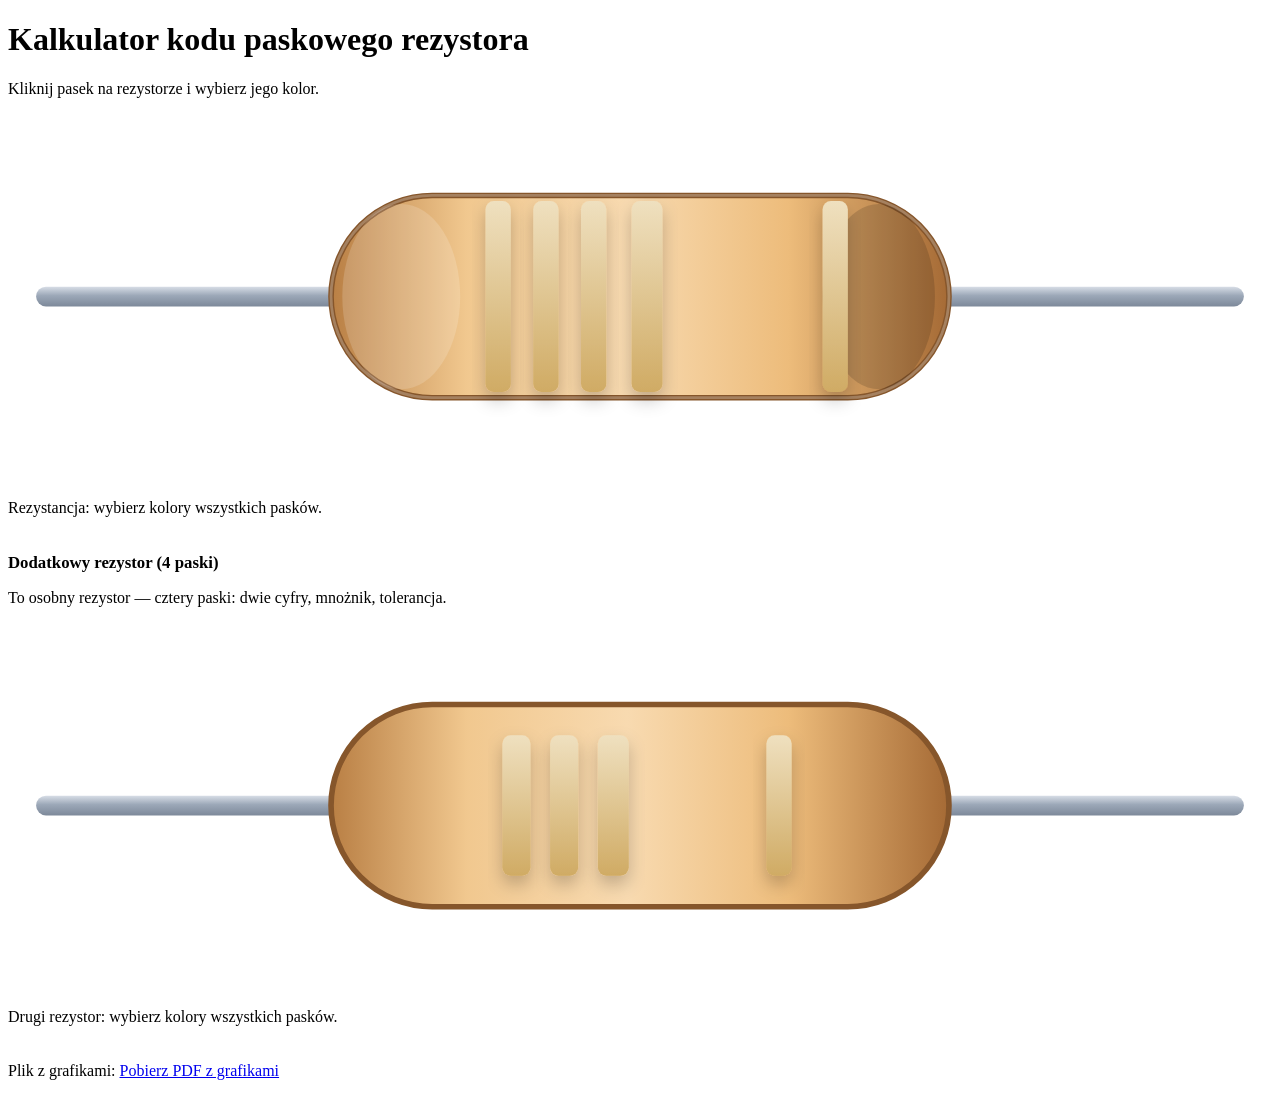
==== projekt1.html @ 906aba4d "Add files via upload" ====
<!DOCTYPE html>
<html lang="pl">
<head>
  <meta charset="UTF-8">
  <meta name="viewport" content="width=device-width, initial-scale=1.0">
  <title>Kalkulator kodu paskowego rezystora</title>
  <link rel="stylesheet" href="style.css">
  <script src="script.js" defer></script>
</head>
<body>
  <main class="card">
    <h1>Kalkulator kodu paskowego rezystora</h1>
    <p class="hint">Kliknij pasek na rezystorze i wybierz jego kolor.</p>

    <section class="illustration-wrap" aria-label="Ilustracja rezystora">
      <svg class="resistor-svg" viewBox="0 0 900 260" xmlns="http://www.w3.org/2000/svg" aria-label="Rezystor z pięcioma paskami">
        <defs>
          <linearGradient id="leadGrad" x1="0" y1="0" x2="0" y2="1">
            <stop offset="0%" stop-color="#d7dde6"/>
            <stop offset="45%" stop-color="#9ca8b8"/>
            <stop offset="100%" stop-color="#7d899a"/>
          </linearGradient>

          <linearGradient id="bodyGrad" x1="0" y1="0" x2="1" y2="0">
            <stop offset="0%" stop-color="#b97f44"/>
            <stop offset="22%" stop-color="#f1c88f"/>
            <stop offset="48%" stop-color="#f8dab0"/>
            <stop offset="74%" stop-color="#edbc7b"/>
            <stop offset="100%" stop-color="#a56a35"/>
          </linearGradient>

          <linearGradient id="bandEmpty" x1="0" y1="0" x2="0" y2="1">
            <stop offset="0%" stop-color="#efe0bf"/>
            <stop offset="100%" stop-color="#d0ab64"/>
          </linearGradient>

          <filter id="bandShadow" x="-50%" y="-50%" width="200%" height="200%">
            <feDropShadow dx="0" dy="6" stdDeviation="6" flood-color="#000" flood-opacity="0.22"/>
          </filter>
        </defs>

        <rect x="20" y="123" width="240" height="14" rx="7" fill="url(#leadGrad)"/>
        <rect x="640" y="123" width="240" height="14" rx="7" fill="url(#leadGrad)"/>

        <rect x="230" y="58" width="440" height="144" rx="72" fill="url(#bodyGrad)" stroke="#86562b" stroke-width="4"/>
        <ellipse cx="280" cy="130" rx="42" ry="66" fill="rgba(255,255,255,0.16)"/>
        <ellipse cx="620" cy="130" rx="40" ry="66" fill="rgba(0,0,0,0.14)"/>
        <rect x="230" y="58" width="440" height="144" rx="72" fill="none" stroke="rgba(255,255,255,0.25)" stroke-width="2"/>

        <rect id="stripe1" class="band" x="340" y="62" width="18" height="136" rx="6" fill="url(#bandEmpty)" filter="url(#bandShadow)" role="button" tabindex="0"/>
        <rect id="stripe2" class="band" x="374" y="62" width="18" height="136" rx="6" fill="url(#bandEmpty)" filter="url(#bandShadow)" role="button" tabindex="0"/>
        <rect id="stripe3" class="band" x="408" y="62" width="18" height="136" rx="6" fill="url(#bandEmpty)" filter="url(#bandShadow)" role="button" tabindex="0"/>
        <rect id="stripe4" class="band" x="444" y="62" width="22" height="136" rx="6" fill="url(#bandEmpty)" filter="url(#bandShadow)" role="button" tabindex="0"/>
        <rect id="stripe5" class="band tolerance" x="580" y="62" width="18" height="136" rx="6" fill="url(#bandEmpty)" filter="url(#bandShadow)" role="button" tabindex="0"/>
      </svg>

      <div id="palette" class="palette" hidden>
        <p id="paletteTitle" class="palette-title"></p>
        <div id="paletteOptions" class="palette-options"></div>
        <button id="closePalette" class="close-palette" type="button">Zamknij</button>
      </div>
      <!-- second palette for the 4-band resistor -->
      <div id="palette2" class="palette" hidden style="margin-top:8px">
        <p id="paletteTitle2" class="palette-title"></p>
        <div id="paletteOptions2" class="palette-options"></div>
        <button id="closePalette2" class="close-palette" type="button">Zamknij</button>
      </div>
    </section>

    <p id="result" class="result">Rezystancja: wybierz kolory wszystkich pasków.</p>

    <hr style="margin:18px 0;border:none;border-top:1px solid var(--border)"/>

    <h2 style="margin:8px 0 6px;font-size:1.05rem;">Dodatkowy rezystor (4 paski)</h2>
    <p class="hint">To osobny rezystor — cztery paski: dwie cyfry, mnożnik, tolerancja.</p>

    <section class="illustration-wrap" aria-label="Drugi rezystor 4-paskowy">
      <svg class="resistor-svg" viewBox="0 0 900 260" xmlns="http://www.w3.org/2000/svg" aria-label="Drugi rezystor 4-paskowy">
        <!-- Reuse gradients and filter from defs above -->
        <rect x="20" y="123" width="240" height="14" rx="7" fill="url(#leadGrad)"/>
        <rect x="640" y="123" width="240" height="14" rx="7" fill="url(#leadGrad)"/>

        <rect x="230" y="58" width="440" height="144" rx="72" fill="url(#bodyGrad)" stroke="#86562b" stroke-width="4"/>
        <rect x="300" y="88" width="300" height="84" rx="42" fill="none"/>

        <rect id="stripe6" class="band" x="352" y="80" width="20" height="100" rx="6" fill="url(#bandEmpty)" filter="url(#bandShadow)" role="button" tabindex="0"/>
        <rect id="stripe7" class="band" x="386" y="80" width="20" height="100" rx="6" fill="url(#bandEmpty)" filter="url(#bandShadow)" role="button" tabindex="0"/>
        <rect id="stripe8" class="band" x="420" y="80" width="22" height="100" rx="6" fill="url(#bandEmpty)" filter="url(#bandShadow)" role="button" tabindex="0"/>
        <rect id="stripe9" class="band tolerance" x="540" y="80" width="18" height="100" rx="6" fill="url(#bandEmpty)" filter="url(#bandShadow)" role="button" tabindex="0"/>
      </svg>
    </section>

    <p id="result2" class="result">Drugi rezystor: wybierz kolory wszystkich pasków.</p>

    <hr style="margin:18px 0;border:none;border-top:1px solid var(--border)"/>

    <p class="hint">Plik z grafikami: <a href="f6987c8a873d99985bef859fba1c96010c6c45c4.pdf" download>Pobierz PDF z grafikami</a></p>
  </main>
</body>
</html>
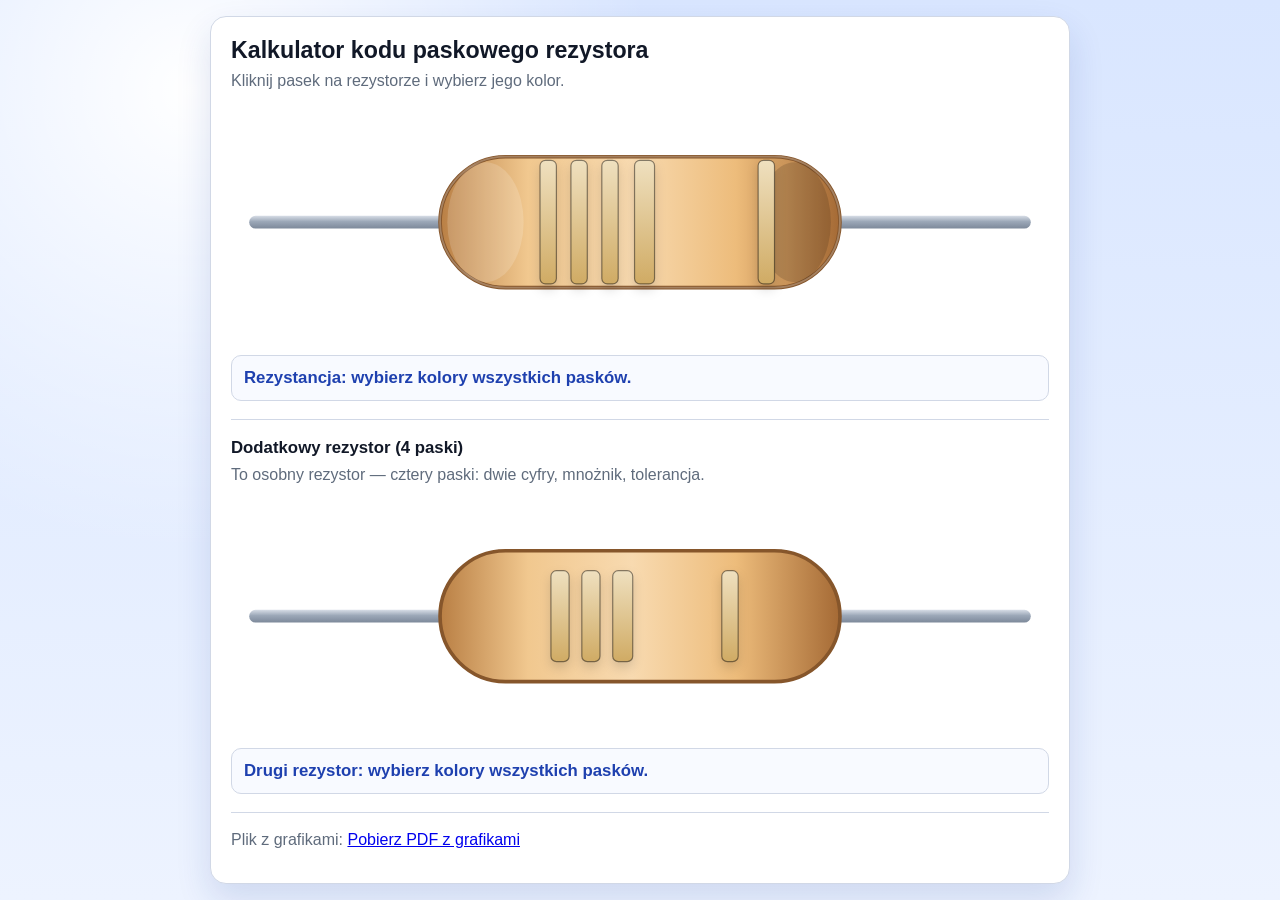
==== commit 8a5c0afd: "Update stylesheet and script references in HTML" ====
--- a/projekt1.html
+++ b/projekt1.html
@@ -4,8 +4,8 @@
   <meta charset="UTF-8">
   <meta name="viewport" content="width=device-width, initial-scale=1.0">
   <title>Kalkulator kodu paskowego rezystora</title>
-  <link rel="stylesheet" href="style.css">
-  <script src="script.js" defer></script>
+  <link rel="stylesheet" href="style1.css">
+  <script src="script1.js" defer></script>
 </head>
 <body>
   <main class="card">
--- a/style1.css
+++ b/style1.css
@@ -0,0 +1,138 @@
+:root {
+  --bg: #edf3ff;
+  --card: #ffffff;
+  --text: #111827;
+  --muted: #5f6b7c;
+  --border: #d1d8e6;
+  --accent: #1e40af;
+}
+
+* {
+  box-sizing: border-box;
+}
+
+body {
+  margin: 0;
+  min-height: 100vh;
+  display: grid;
+  place-items: center;
+  padding: 16px;
+  font-family: "Segoe UI", Tahoma, sans-serif;
+  color: var(--text);
+  background:
+    radial-gradient(circle at 15% 10%, #ffffff 0%, rgba(255, 255, 255, 0) 34%),
+    linear-gradient(180deg, #d9e6ff, var(--bg));
+}
+
+.card {
+  width: min(860px, 100%);
+  padding: 20px;
+  border-radius: 16px;
+  border: 1px solid var(--border);
+  background: var(--card);
+  box-shadow: 0 16px 35px rgba(22, 58, 146, 0.14);
+}
+
+h1 {
+  margin: 0;
+  font-size: 1.45rem;
+}
+
+.hint {
+  margin: 8px 0 14px;
+  color: var(--muted);
+}
+
+.illustration-wrap {
+  margin-bottom: 14px;
+}
+
+.resistor-svg {
+  width: 100%;
+  height: auto;
+  display: block;
+}
+
+.band {
+  cursor: pointer;
+  stroke: rgba(0, 0, 0, 0.45);
+  stroke-width: 1.3;
+  transition: filter 0.12s ease, stroke 0.12s ease, transform 0.12s ease;
+  shape-rendering: geometricPrecision;
+  filter: drop-shadow(0 6px 6px rgba(0,0,0,0.14));
+}
+
+.band:hover,
+.band:focus {
+  stroke: #1d4ed8;
+  stroke-width: 2.4;
+  filter: brightness(1.05) drop-shadow(0 8px 10px rgba(0,0,0,0.16));
+  transform: translateY(-1px);
+  outline: none;
+}
+
+.palette {
+  margin-top: 10px;
+  border: 1px solid var(--border);
+  border-radius: 12px;
+  padding: 10px;
+  background: #f8fbff;
+}
+
+.palette-title {
+  margin: 0 0 8px;
+  font-weight: 600;
+  color: #1d4ed8;
+}
+
+.palette-options {
+  display: flex;
+  flex-wrap: wrap;
+  gap: 8px;
+}
+
+.palette-btn {
+  border: 1px solid #c3cedf;
+  background: #fff;
+  border-radius: 10px;
+  padding: 6px 8px;
+  display: inline-flex;
+  align-items: center;
+  gap: 6px;
+  cursor: pointer;
+  font-size: 0.9rem;
+}
+
+.palette-btn:hover,
+.palette-btn:focus-visible {
+  border-color: #6a88d6;
+  outline: none;
+}
+
+.swatch {
+  width: 15px;
+  height: 15px;
+  border-radius: 50%;
+  border: 1px solid rgba(0, 0, 0, 0.3);
+}
+
+.close-palette {
+  margin-top: 10px;
+  border: 0;
+  border-radius: 8px;
+  padding: 7px 10px;
+  background: #334155;
+  color: #fff;
+  cursor: pointer;
+}
+
+.result {
+  margin: 14px 0 0;
+  border: 1px solid var(--border);
+  border-radius: 10px;
+  background: #f8faff;
+  padding: 12px;
+  font-size: 1.05rem;
+  font-weight: 600;
+  color: var(--accent);
+}
